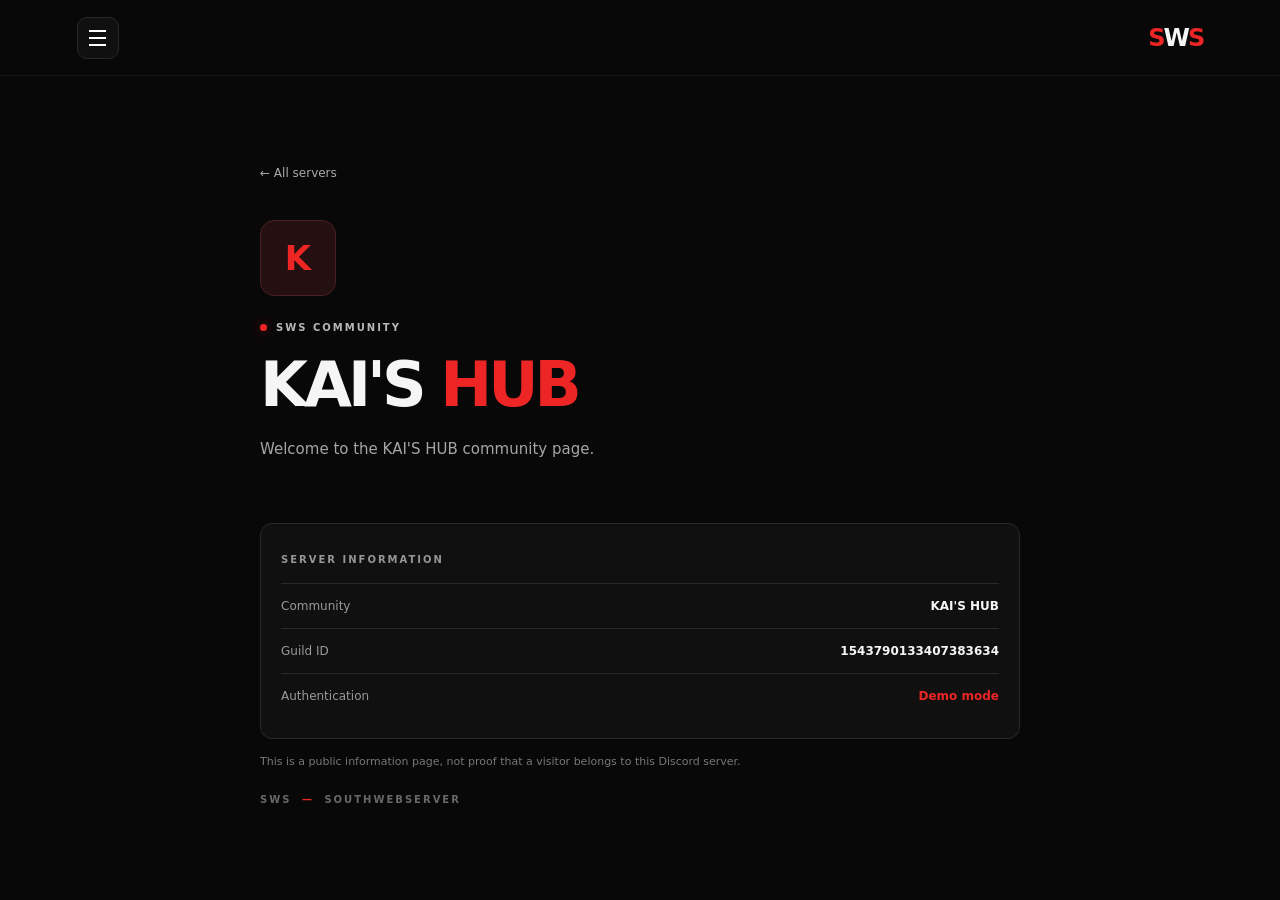
==== kaihub.html @ 381be1df "Publish SWS website without secrets" ====
<!DOCTYPE html>
<html lang="en">
<head>
  <meta charset="UTF-8">
  <meta name="viewport" content="width=device-width, initial-scale=1">
  <meta name="theme-color" content="#080808">
  <title>KAI'S HUB | SWS</title>
  <link rel="stylesheet" href="static/style.css">
</head>
<body>
  <div id="loader"><div class="loader-logo"><span>S</span>W<span>S</span></div><p>OPENING COMMUNITY...</p></div>
  <header class="topbar">
    <button class="menu-button" id="menuButton" aria-label="Open menu" aria-expanded="false"><span></span><span></span><span></span></button>
    <a class="brand" href="index.html"><span>S</span>W<span>S</span></a>
  </header>
  <nav class="side-menu" id="sideMenu">
    <p class="menu-label">NAVIGATION</p>
    <a href="index.html">Home</a><a href="servers.html">Servers</a>
    <div class="menu-divider"></div>
    <p class="menu-label">SOUTHWEBSERVER</p>
    <p class="menu-description">A central place for your communities.</p>
  </nav>
  <div class="overlay" id="overlay"></div>

  <main class="page-content">
    <a class="back-link" href="servers.html">← All servers</a>
    <section class="community-hero">
      <div class="community-icon">K</div>
      <p class="eyebrow"><span class="status-dot"></span> SWS COMMUNITY</p>
      <h1>KAI'S <span class="red">HUB</span></h1>
      <p class="description">Welcome to the KAI'S HUB community page.</p>
    </section>

    <div class="info-panel">
      <p class="menu-label">SERVER INFORMATION</p>
      <div class="info-row"><span>Community</span><strong>KAI'S HUB</strong></div>
      <div class="info-row"><span>Guild ID</span><strong>1543790133407383634</strong></div>
      <div class="info-row"><span>Authentication</span><strong class="red">Demo mode</strong></div>
    </div>
    <p class="small-note">This is a public information page, not proof that a visitor belongs to this Discord server.</p>
    <p class="footer-note">SWS <span>—</span> SOUTHWEBSERVER</p>
  </main>
  <script src="static/app.js"></script>
</body>
</html>
---- static/style.css ----
:root {
  --bg: #080808;
  --panel: #101010;
  --panel-hover: #171111;
  --text: #f5f5f5;
  --muted: #969696;
  --red: #ed2525;
  --border: #292929;
}
* { box-sizing: border-box; }
html { min-height: 100%; background: var(--bg); }
body {
  margin: 0; min-height: 100vh; background: var(--bg); color: var(--text);
  font-family: Inter, ui-sans-serif, system-ui, -apple-system, BlinkMacSystemFont, "Segoe UI", sans-serif;
  -webkit-font-smoothing: antialiased;
}
a { color: inherit; text-decoration: none; }
button { font: inherit; }
.topbar {
  height: 76px; padding: 0 6%; display: flex; align-items: center;
  justify-content: space-between; position: relative; z-index: 20;
  border-bottom: 1px solid #171717;
}
.brand { font-size: 24px; font-weight: 900; letter-spacing: -2px; transition: opacity .2s; }
.brand:hover { opacity: .72; }
.brand span, .loader-logo span { color: var(--red); }
.menu-button {
  width: 42px; height: 42px; border: 1px solid var(--border); border-radius: 10px;
  background: #101010; display: flex; flex-direction: column; align-items: center;
  justify-content: center; gap: 5px; cursor: pointer; transition: border-color .2s, background .2s;
}
.menu-button:hover { border-color: var(--red); background: #171010; }
.menu-button span { width: 17px; height: 2px; background: white; transition: transform .2s, opacity .2s; }
.menu-button.active span:first-child { transform: translateY(7px) rotate(45deg); }
.menu-button.active span:nth-child(2) { opacity: 0; }
.menu-button.active span:last-child { transform: translateY(-7px) rotate(-45deg); }
.side-menu {
  position: fixed; z-index: 19; top: 76px; left: 0; width: min(310px, 85vw);
  height: calc(100vh - 76px); padding: 28px 24px; background: #0d0d0d;
  border-right: 1px solid var(--border); transform: translateX(-105%);
  transition: transform .25s ease; visibility: hidden;
}
.side-menu.open { transform: translateX(0); visibility: visible; }
.side-menu > a { display: block; padding: 13px 12px; margin: 4px 0; border-radius: 8px; color: #ddd; transition: background .2s, color .2s; }
.side-menu > a:hover { background: #201010; color: white; }
.menu-label { font-size: 10px; font-weight: 800; letter-spacing: 2px; color: var(--muted); }
.menu-description { font-size: 13px; line-height: 1.7; color: var(--muted); }
.menu-divider { height: 1px; background: var(--border); margin: 22px 0; }
.overlay { position: fixed; z-index: 18; inset: 76px 0 0; background: #0009; opacity: 0; pointer-events: none; transition: opacity .25s; }
.overlay.show { opacity: 1; pointer-events: auto; }
.hero {
  width: min(760px, 88%); min-height: calc(100vh - 76px); margin: auto;
  display: flex; flex-direction: column; justify-content: center; align-items: flex-start;
  padding: 75px 0 45px; animation: rise .65s ease both;
}
.eyebrow { display: flex; align-items: center; gap: 9px; font-size: 10px; font-weight: 800; letter-spacing: 2px; color: #b7b7b7; }
.status-dot { width: 7px; height: 7px; display: inline-block; border-radius: 50%; background: var(--red); box-shadow: 0 0 12px #ed252577; }
h1 { font-size: clamp(44px, 9vw, 78px); letter-spacing: -4px; line-height: 1.02; margin: 20px 0; font-weight: 850; }
.red { color: var(--red); }
.description { max-width: 520px; color: #a5a5a5; line-height: 1.8; font-size: 15px; }
.primary-button {
  display: inline-flex; align-items: center; gap: 12px; margin-top: 24px; padding: 15px 19px;
  color: white; background: var(--red); border: 1px solid var(--red); border-radius: 9px;
  font-weight: 750; cursor: pointer; box-shadow: 0 8px 30px #ed25251c;
  transition: transform .2s, background .2s, box-shadow .2s;
}
.primary-button:hover { background: #c91d1d; transform: translateY(-2px); box-shadow: 0 12px 35px #ed252533; }
.discord-mark { font-size: 20px; }
.arrow { margin-left: 8px; }
.small-note { color: #777; font-size: 11px; line-height: 1.7; margin-top: 14px; }
.hero-line { width: 100%; height: 1px; background: linear-gradient(90deg, var(--red), #292929 55%, transparent); margin-top: 65px; }
.footer-note { color: #686868; font-size: 10px; font-weight: 800; letter-spacing: 2px; margin-top: 22px; }
.footer-note span { color: var(--red); padding: 0 5px; }
.page-content { width: min(760px, 88%); margin: 0 auto; padding: 65px 0 40px; animation: rise .55s ease both; }
.page-content h1 { font-size: clamp(38px, 8vw, 62px); }
.notice { margin: 30px 0 20px; padding: 17px 19px; background: #120d0d; border: 1px solid #482020; border-radius: 10px; }
.notice strong { color: #ff6262; font-size: 13px; }
.notice p { margin: 8px 0 0; color: #aaa; font-size: 12px; line-height: 1.7; }
.server-card {
  display: flex; align-items: center; gap: 17px; padding: 19px; margin-top: 15px;
  border: 1px solid var(--border); border-radius: 12px; background: var(--panel);
  transition: border-color .2s, background .2s, transform .2s;
}
.server-card:hover { border-color: #8f2424; background: var(--panel-hover); transform: translateY(-2px); }
.server-icon, .community-icon {
  width: 56px; height: 56px; flex: 0 0 auto; display: grid; place-items: center;
  border-radius: 14px; background: #241010; color: var(--red); font-size: 25px; font-weight: 900;
  border: 1px solid #4a2020;
}
.server-info { min-width: 0; }
.server-info h2 { font-size: 15px; margin: 0 0 6px; }
.server-info p { color: #aaa; font-size: 12px; margin: 0 0 7px; }
.server-id { color: #666; font-size: 10px; overflow-wrap: anywhere; }
.card-arrow { margin-left: auto; color: var(--red); font-size: 23px; }
.back-link { display: inline-block; margin: 25px 0 5px; color: #aaa; font-size: 12px; transition: color .2s; }
.back-link:hover { color: white; }
.community-hero { padding: 35px 0 20px; }
.community-icon { width: 76px; height: 76px; font-size: 34px; margin-bottom: 26px; }
.info-panel { border: 1px solid var(--border); background: var(--panel); border-radius: 12px; padding: 20px; margin-top: 25px; }
.info-panel > .menu-label { margin-bottom: 18px; }
.info-row { display: flex; justify-content: space-between; gap: 15px; padding: 15px 0; border-top: 1px solid var(--border); font-size: 12px; }
.info-row span { color: #999; }
.info-row strong { text-align: right; overflow-wrap: anywhere; }
#loader {
  position: fixed; z-index: 100; inset: 0; background: #080808; display: flex;
  flex-direction: column; align-items: center; justify-content: center;
  transition: opacity .35s, visibility .35s;
}
#loader.done { opacity: 0; visibility: hidden; pointer-events: none; }
.loader-logo { font-size: 36px; font-weight: 900; letter-spacing: -3px; animation: pulse 1s ease-in-out infinite alternate; }
#loader p { color: #777; font-size: 9px; letter-spacing: 3px; margin-top: 13px; }
@keyframes pulse { from { opacity: .55; } to { opacity: 1; } }
@keyframes rise { from { opacity: 0; transform: translateY(12px); } to { opacity: 1; transform: translateY(0); } }
@media (max-width: 480px) {
  .topbar { height: 66px; padding: 0 5%; }
  .side-menu { top: 66px; height: calc(100vh - 66px); }
  .overlay { inset: 66px 0 0; }
  h1 { letter-spacing: -2.5px; }
  .hero { min-height: calc(100vh - 66px); }
  .page-content { padding-top: 45px; }
  .server-card { padding: 14px; gap: 12px; }
  .server-icon { width: 48px; height: 48px; }
  .info-row { flex-direction: column; gap: 7px; }
  .info-row strong { text-align: left; }
}
@media (prefers-reduced-motion: reduce) {
  *, *::before, *::after { animation-duration: .01ms !important; transition-duration: .01ms !important; scroll-behavior: auto !important; }
}
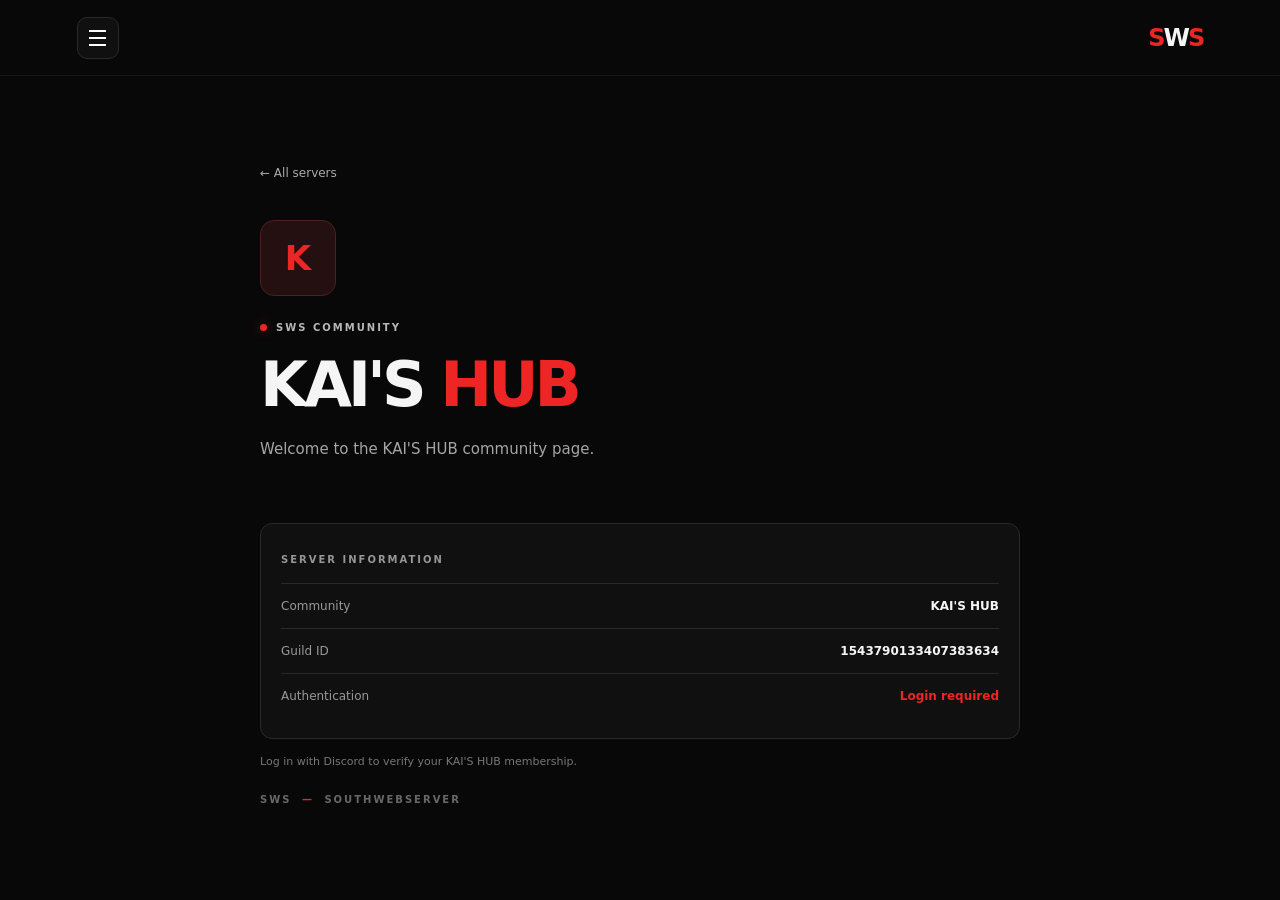
==== commit c7a56265: "Connect community pages to authentication API" ====
--- a/kaihub.html
+++ b/kaihub.html
@@ -35,9 +35,9 @@
       <p class="menu-label">SERVER INFORMATION</p>
       <div class="info-row"><span>Community</span><strong>KAI'S HUB</strong></div>
       <div class="info-row"><span>Guild ID</span><strong>1543790133407383634</strong></div>
-      <div class="info-row"><span>Authentication</span><strong class="red">Demo mode</strong></div>
+      <div class="info-row"><span>Authentication</span><strong class="red" id="authStatus">Checking…</strong></div>
     </div>
-    <p class="small-note">This is a public information page, not proof that a visitor belongs to this Discord server.</p>
+    <p class="small-note" id="membershipNote">Checking your Discord session and membership…</p>
     <p class="footer-note">SWS <span>—</span> SOUTHWEBSERVER</p>
   </main>
   <script src="static/app.js"></script>
